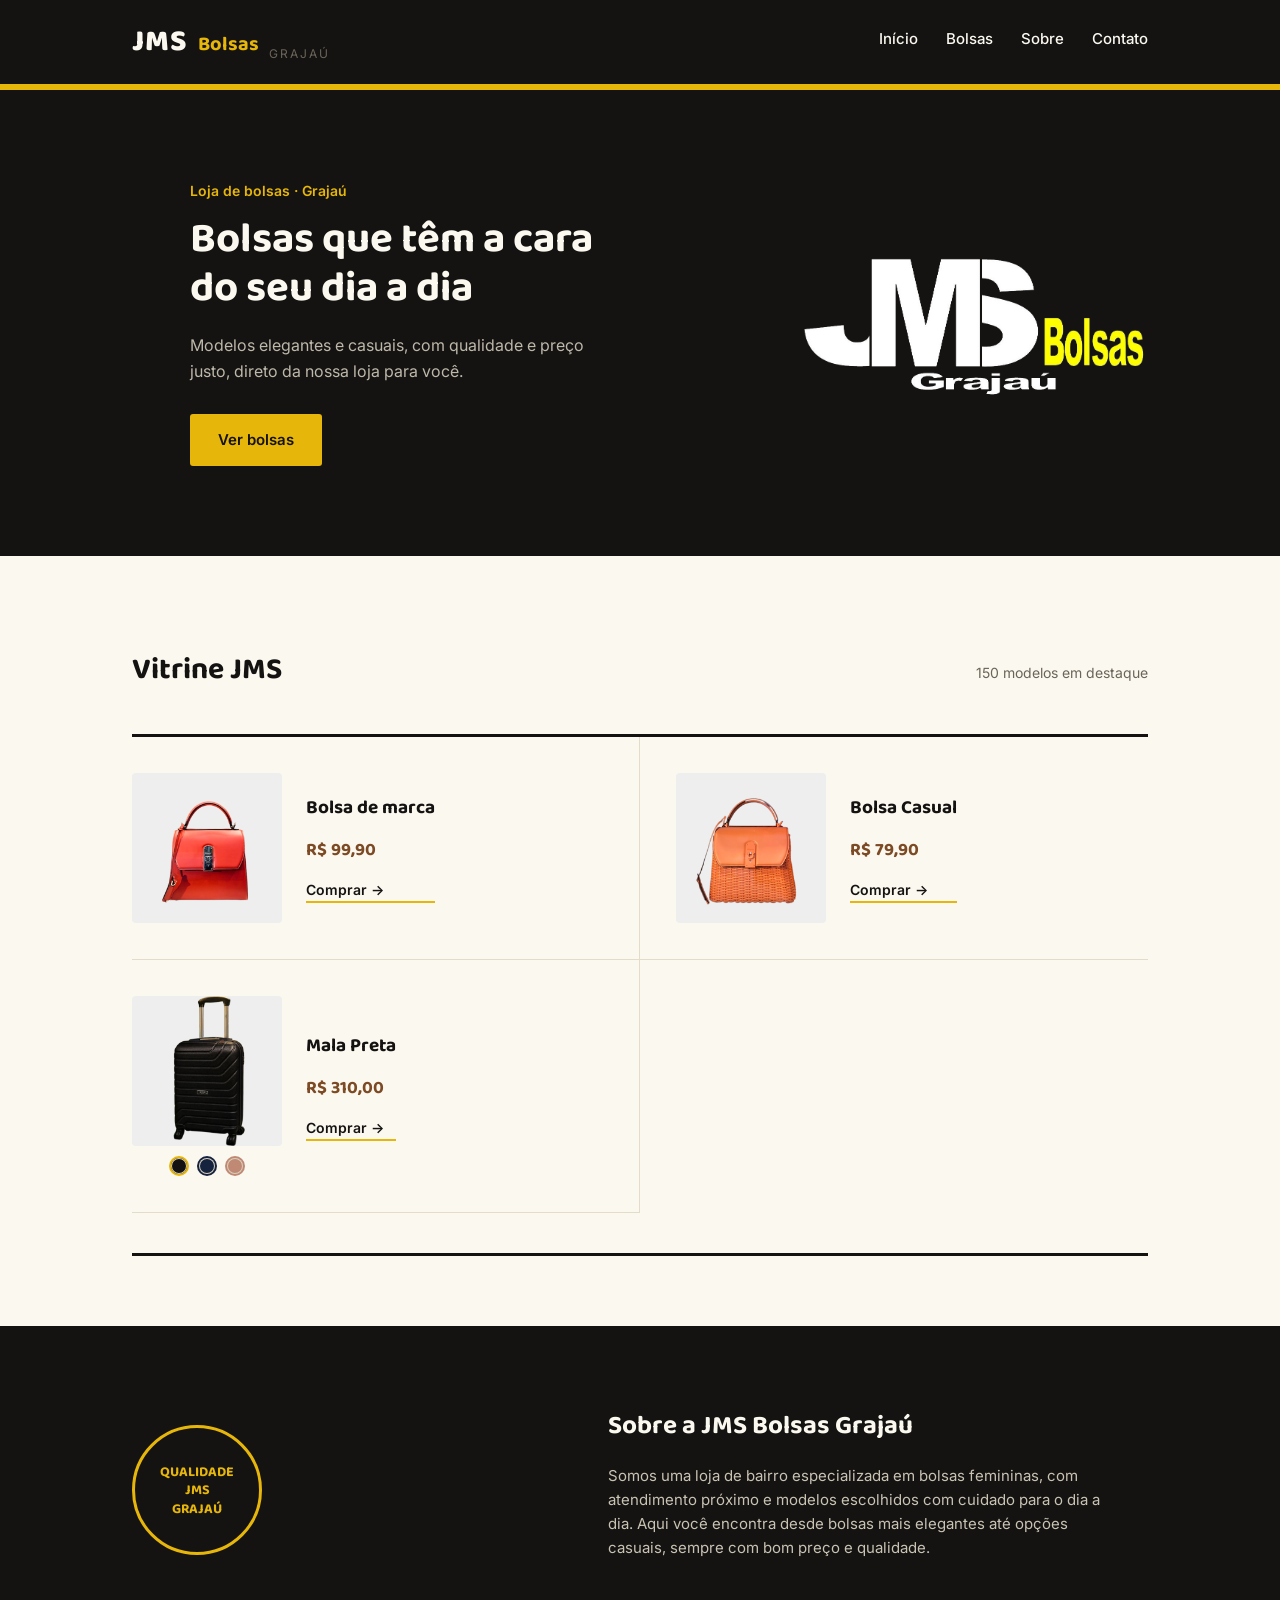
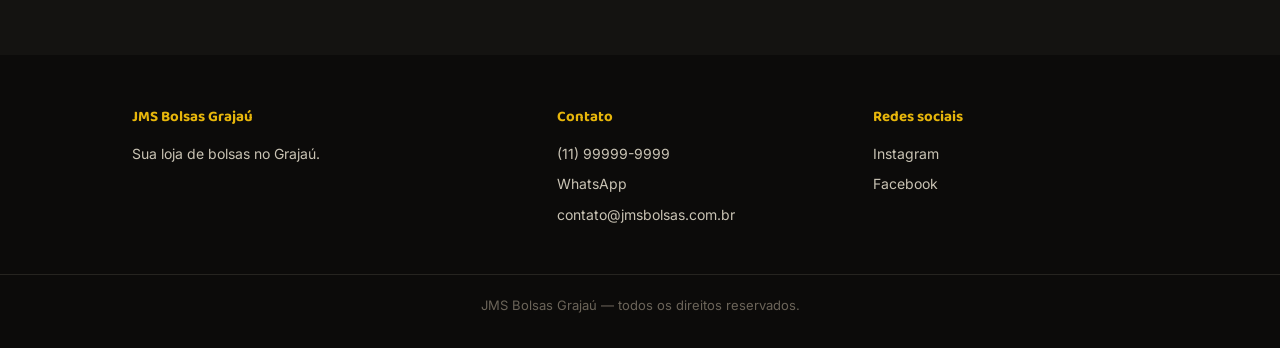
==== trabalho de dev web/loja.html @ b39724e3 "Add files via upload" ====
<!DOCTYPE html>
    <html lang="pt-br">
    <head>
    <meta charset="UTF-8">
    <meta name="viewport" content="width=device-width, initial-scale=1.0">
    <title>JMS Bolsas Grajaú</title>
    <link rel="shortcut icon" href="imagens/favicon-192.png" type="image/x-icon">
    <link rel="preconnect" href="https://fonts.googleapis.com">
    <link href="https://fonts.googleapis.com/css2?family=Baloo+2:wght@500;700;800&family=Inter:wght@400;500;600&display=swap" rel="stylesheet">
    <style>

        :root{
            --preto: #141311;
            --amarelo: #E7B60B;
            --amarelo-claro: #F4CE3A;
            --creme: #FBF8EF;
            --couro: #7C4A24;
            --texto: #2A2621;
            --texto-suave: #6B6459;
        }

        *{ box-sizing: border-box; }

        html{ scroll-behavior: smooth; }

        body{
            margin: 0;
            background: var(--creme);
            color: var(--texto);
            font-family: 'Inter', sans-serif;
            line-height: 1.6;
        }

        h1, h2, h3{
            font-family: 'Baloo 2', sans-serif;
            margin: 0;
            color: var(--preto);
        }

        a{ color: inherit; }

        .wrap{
            max-width: 1080px;
            margin: 0 auto;
            padding: 0 32px;
        }

        /* ---------- HEADER ---------- */

        header{
            background: var(--preto);
            border-bottom: 6px solid var(--amarelo);
        }

        .header-inner{
            display: flex;
            align-items: center;
            justify-content: space-between;
            padding: 18px 32px;
            max-width: 1080px;
            margin: 0 auto;
        }

        .marca{
            display: flex;
            align-items: baseline;
            gap: 10px;
        }

        .marca .jms{
            font-family: 'Baloo 2', sans-serif;
            font-weight: 800;
            font-size: 30px;
            color: var(--creme);
            letter-spacing: 1px;
        }

        .marca .bolsas{
            font-family: 'Baloo 2', sans-serif;
            font-weight: 700;
            font-size: 20px;
            color: var(--amarelo);
        }

        .marca .grajau{
            font-size: 12px;
            color: var(--texto-suave);
            letter-spacing: 2px;
            align-self: flex-end;
            margin-bottom: 3px;
        }

        nav{
            display: flex;
            gap: 28px;
        }

        nav a{
            color: var(--creme);
            text-decoration: none;
            font-size: 15px;
            font-weight: 500;
            padding-bottom: 4px;
            border-bottom: 2px solid transparent;
            transition: border-color .2s;
        }

        nav a:hover{ border-color: var(--amarelo); }

        .menu-toggle{ display: none; }

        /* ---------- HERO ---------- */

        .hero{
            background: var(--preto);
            display: grid;
            grid-template-columns: 1.1fr 1fr;
            align-items: stretch;
        }

        .hero-texto{
            padding: 90px 32px 90px 0;
            max-width: 480px;
            margin-left: auto;
            display: flex;
            flex-direction: column;
            justify-content: center;
        }

        .hero-texto p.tag{
            color: var(--amarelo);
            font-size: 14px;
            font-weight: 600;
            margin: 0 0 14px;
        }

        .hero-texto h1{
            color: var(--creme);
            font-size: 42px;
            line-height: 1.15;
        }

        .hero-texto p.desc{
            color: #BEB8AA;
            font-size: 16px;
            margin: 20px 0 30px;
            max-width: 400px;
        }

        .btn{
            display: inline-block;
            background: var(--amarelo);
            color: var(--preto);
            font-weight: 600;
            font-size: 15px;
            padding: 14px 28px;
            border-radius: 3px;
            text-decoration: none;
            width: fit-content;
            transition: background .2s;
        }

        .btn:hover{ background: var(--amarelo-claro); }

        .hero-foto{
            position: relative;
            overflow: hidden;
            display: flex;
            align-items: center;
            justify-content: center;
            padding: 40px;
        }

        .hero-foto img{
            width: 100%;
            max-width: 420px;
            height: auto;
            object-fit: contain;
            display: block;
            filter: saturate(1.05);
        }

        /* ---------- VITRINE ---------- */

        .vitrine{
            padding: 90px 0 70px;
        }

        .vitrine-topo{
            display: flex;
            justify-content: space-between;
            align-items: baseline;
            margin-bottom: 10px;
        }

        .vitrine-topo h2{ font-size: 30px; }

        .vitrine-topo span{
            color: var(--texto-suave);
            font-size: 14px;
        }

        .prateleira{
            border-top: 3px solid var(--preto);
            margin-top: 40px;
        }

        .produtos{
            display: grid;
            grid-template-columns: repeat(2, 1fr);
            gap: 0;
        }

        .produto{
            display: flex;
            gap: 24px;
            padding: 36px 0;
            border-bottom: 1px solid #E3DCC9;
        }

        .produto:nth-child(odd){ border-right: 1px solid #E3DCC9; padding-right: 36px; }
        .produto:nth-child(even){ padding-left: 36px; }

        .produto .foto-wrap{
            display: flex;
            flex-direction: column;
            align-items: center;
            gap: 10px;
            flex-shrink: 0;
        }

        .produto .foto{
            width: 150px;
            height: 150px;
            flex-shrink: 0;
            border-radius: 4px;
            overflow: hidden;
            background: #eee;
        }

        .produto .foto img{
            width: 100%;
            height: 100%;
            object-fit: contain;
            display: block;
        }

        .cores{
            display: flex;
            gap: 8px;
        }

        .cor-opcao{
            width: 20px;
            height: 20px;
            border-radius: 50%;
            padding: 0;
            cursor: pointer;
            border: 2px solid transparent;
            box-shadow: 0 0 0 1px #D8D0BC inset;
            transition: border-color .15s;
        }

        .cor-opcao:hover{ border-color: var(--amarelo-claro); }

        .cor-opcao.ativa{ border-color: var(--amarelo); }

        .produto .info{
            display: flex;
            flex-direction: column;
            justify-content: center;
        }

        .produto .info h3{
            font-size: 19px;
            margin-bottom: 6px;
        }

        .produto .info .preco{
            font-family: 'Baloo 2', sans-serif;
            color: var(--couro);
            font-weight: 700;
            font-size: 18px;
            margin: 6px 0 14px;
        }

        .produto .info a{
            font-size: 14px;
            font-weight: 600;
            color: var(--preto);
            text-decoration: none;
            border-bottom: 2px solid var(--amarelo);
        }

        .prateleira-fim{
            border-top: 3px solid var(--preto);
        }

        /* ---------- SOBRE ---------- */

        .sobre{
            background: var(--preto);
            color: var(--creme);
            padding: 80px 0;
        }

        .sobre .wrap{
            display: grid;
            grid-template-columns: 1fr 1.3fr;
            gap: 60px;
            align-items: center;
        }

        .sobre .selo{
            width: 130px;
            height: 130px;
            border: 3px solid var(--amarelo);
            border-radius: 50%;
            display: flex;
            align-items: center;
            justify-content: center;
            text-align: center;
            font-family: 'Baloo 2', sans-serif;
            color: var(--amarelo);
            font-size: 14px;
            font-weight: 700;
            line-height: 1.3;
            padding: 10px;
        }

        .sobre h2{
            color: var(--creme);
            font-size: 26px;
            margin-bottom: 16px;
        }

        .sobre p{
            color: #C9C3B4;
            font-size: 15px;
            max-width: 520px;
        }

        /* ---------- FOOTER ---------- */

        footer{
            background: #0C0B0A;
            color: #C9C3B4;
            padding: 50px 0 24px;
        }

        footer .wrap{
            display: grid;
            grid-template-columns: 1.4fr 1fr 1fr;
            gap: 40px;
        }

        footer h3{
            color: var(--amarelo);
            font-size: 15px;
            margin-bottom: 14px;
        }

        footer p, footer a{
            font-size: 14px;
            color: #C9C3B4;
            text-decoration: none;
            display: block;
            margin-bottom: 8px;
        }

        footer .copy{
            text-align: center;
            font-size: 13px;
            color: #6B6459;
            margin-top: 40px;
            padding-top: 20px;
            border-top: 1px solid #262420;
        }

        /* ---------- RESPONSIVO ---------- */

        @media (max-width: 800px){
            .header-inner{ padding: 16px 20px; }
            nav{ display: none; }
            .wrap{ padding: 0 20px; }

            .hero{ grid-template-columns: 1fr; }
            .hero-texto{ margin: 0; max-width: 100%; padding: 50px 0 40px; }
            .hero-texto h1{ font-size: 32px; }
            .hero-foto{ height: 280px; }

            .vitrine{ padding: 60px 0 40px; }
            .produtos{ grid-template-columns: 1fr; }
            .produto:nth-child(odd){ border-right: none; padding-right: 0; border-bottom: 1px solid #E3DCC9; }
            .produto:nth-child(even){ padding-left: 0; }

            .sobre .wrap{ grid-template-columns: 1fr; text-align: center; justify-items: center; }

            footer .wrap{ grid-template-columns: 1fr; gap: 28px; text-align: center; }
        }

    </style>
</head>
<body>

<header>
  <div class="header-inner">
    <div class="marca">
      <span class="jms">JMS</span>
      <span class="bolsas">Bolsas</span>
      <span class="grajau">GRAJAÚ</span>
    </div>
    <nav>
      <a href="#inicio">Início</a>
      <a href="#vitrine">Bolsas</a>
      <a href="#sobre">Sobre</a>
      <a href="#contato">Contato</a>
    </nav>
  </div>
</header>

<section class="hero" id="inicio">
  <div class="hero-texto">
    <p class="tag">Loja de bolsas · Grajaú</p>
    <h1>Bolsas que têm a cara do seu dia a dia</h1>
    <p class="desc">Modelos elegantes e casuais, com qualidade e preço justo, direto da nossa loja para você.</p>
    <a href="#vitrine" class="btn">Ver bolsas</a>
  </div>
  <div class="hero-foto">
    <img src="imagens/jms_bolsas_logo_transparente.png" alt="Bolsa de marca JMS Bolsas">
  </div>
</section>

<section class="vitrine" id="vitrine">
  <div class="wrap">
    <div class="vitrine-topo">
      <h2>Vitrine JMS</h2>
      <span>150 modelos em destaque</span>
    </div>

    <div class="prateleira"></div>
    <div class="produtos">

      <div class="produto">
        <div class="foto">
          <img src="imagens/bolsa_marca_S" alt="Bolsa de marca">
        </div>
        <div class="info">
          <h3>Bolsa de marca</h3>
          <p class="preco">R$ 99,90</p>
          <a href="#contato">Comprar &rarr;</a>
        </div>
      </div>

      <div class="produto">
        <div class="foto">
          <img src="imagens/bolsa_casual_S.png" alt="Bolsa casual">
        </div>
        <div class="info">
          <h3>Bolsa Casual</h3>
          <p class="preco">R$ 79,90</p>
          <a href="#contato">Comprar &rarr;</a>
        </div>
      </div>

      <div class="produto">
        <div class="foto-wrap">
          <div class="foto">
            <img src="imagens/mala_preta_S.png" alt="Mala Preta" id="foto-mala">
          </div>
          <div class="cores" data-target="foto-mala" data-nome="nome-mala">
            <button class="cor-opcao ativa" style="background:#141311" data-img="imagens/mala_preta_S.png" data-nome="Mala Preta" title="Preto"></button>
            <button class="cor-opcao" style="background:#16233F" data-img="imagens/mala_azul_S.png" data-nome="Mala Azul" title="Azul escuro"></button>
            <button class="cor-opcao" style="background:#C08974" data-img="imagens/mala_rosa_S.png" data-nome="Mala Rosa" title="Rosa"></button>
          </div>
        </div>
        <div class="info">
          <h3 id="nome-mala">Mala Preta</h3>
          <p class="preco">R$ 310,00</p>
          <a href="#contato">Comprar &rarr;</a>
        </div>
      </div>

    </div>
    <div class="prateleira prateleira-fim"></div>
  </div>
</section>

<section class="sobre" id="sobre">
  <div class="wrap">
    <div class="selo">QUALIDADE<br>JMS<br>GRAJAÚ</div>
    <div>
      <h2>Sobre a JMS Bolsas Grajaú</h2>
      <p>Somos uma loja de bairro especializada em bolsas femininas, com atendimento próximo e modelos escolhidos com cuidado para o dia a dia. Aqui você encontra desde bolsas mais elegantes até opções casuais, sempre com bom preço e qualidade.</p>
    </div>
  </div>
</section>

<footer id="contato">
  <div class="wrap">
    <div>
      <h3>JMS Bolsas Grajaú</h3>
      <p>Sua loja de bolsas no Grajaú.</p>
    </div>
    <div>
      <h3>Contato</h3>
      <a href="tel:+5511999999999">(11) 99999-9999</a>
      <a href="https://wa.me/5511999999999" target="_blank" rel="noopener">WhatsApp</a>
      <a href="mailto:contato@jmsbolsas.com.br">contato@jmsbolsas.com.br</a>
    </div>
    <div>
      <h3>Redes sociais</h3>
      <a href="https://www.instagram.com/jmsgrajau/" target="_blank" rel="noopener">Instagram</a>
      <a href="#" target="_blank" rel="noopener">Facebook</a>
    </div>
  </div>
  <p class="copy">JMS Bolsas Grajaú — todos os direitos reservados.</p>
</footer>

<script>
  document.querySelectorAll('.cores').forEach(function(grupo){
    var img = document.getElementById(grupo.getAttribute('data-target'));
    var nomeEl = document.getElementById(grupo.getAttribute('data-nome'));
    grupo.querySelectorAll('.cor-opcao').forEach(function(botao){
      botao.addEventListener('click', function(){
        img.src = botao.getAttribute('data-img');
        if (nomeEl) nomeEl.textContent = botao.getAttribute('data-nome');
        grupo.querySelectorAll('.cor-opcao').forEach(function(b){ b.classList.remove('ativa'); });
        botao.classList.add('ativa');
      });
    });
  });
</script>
</body>
</html>
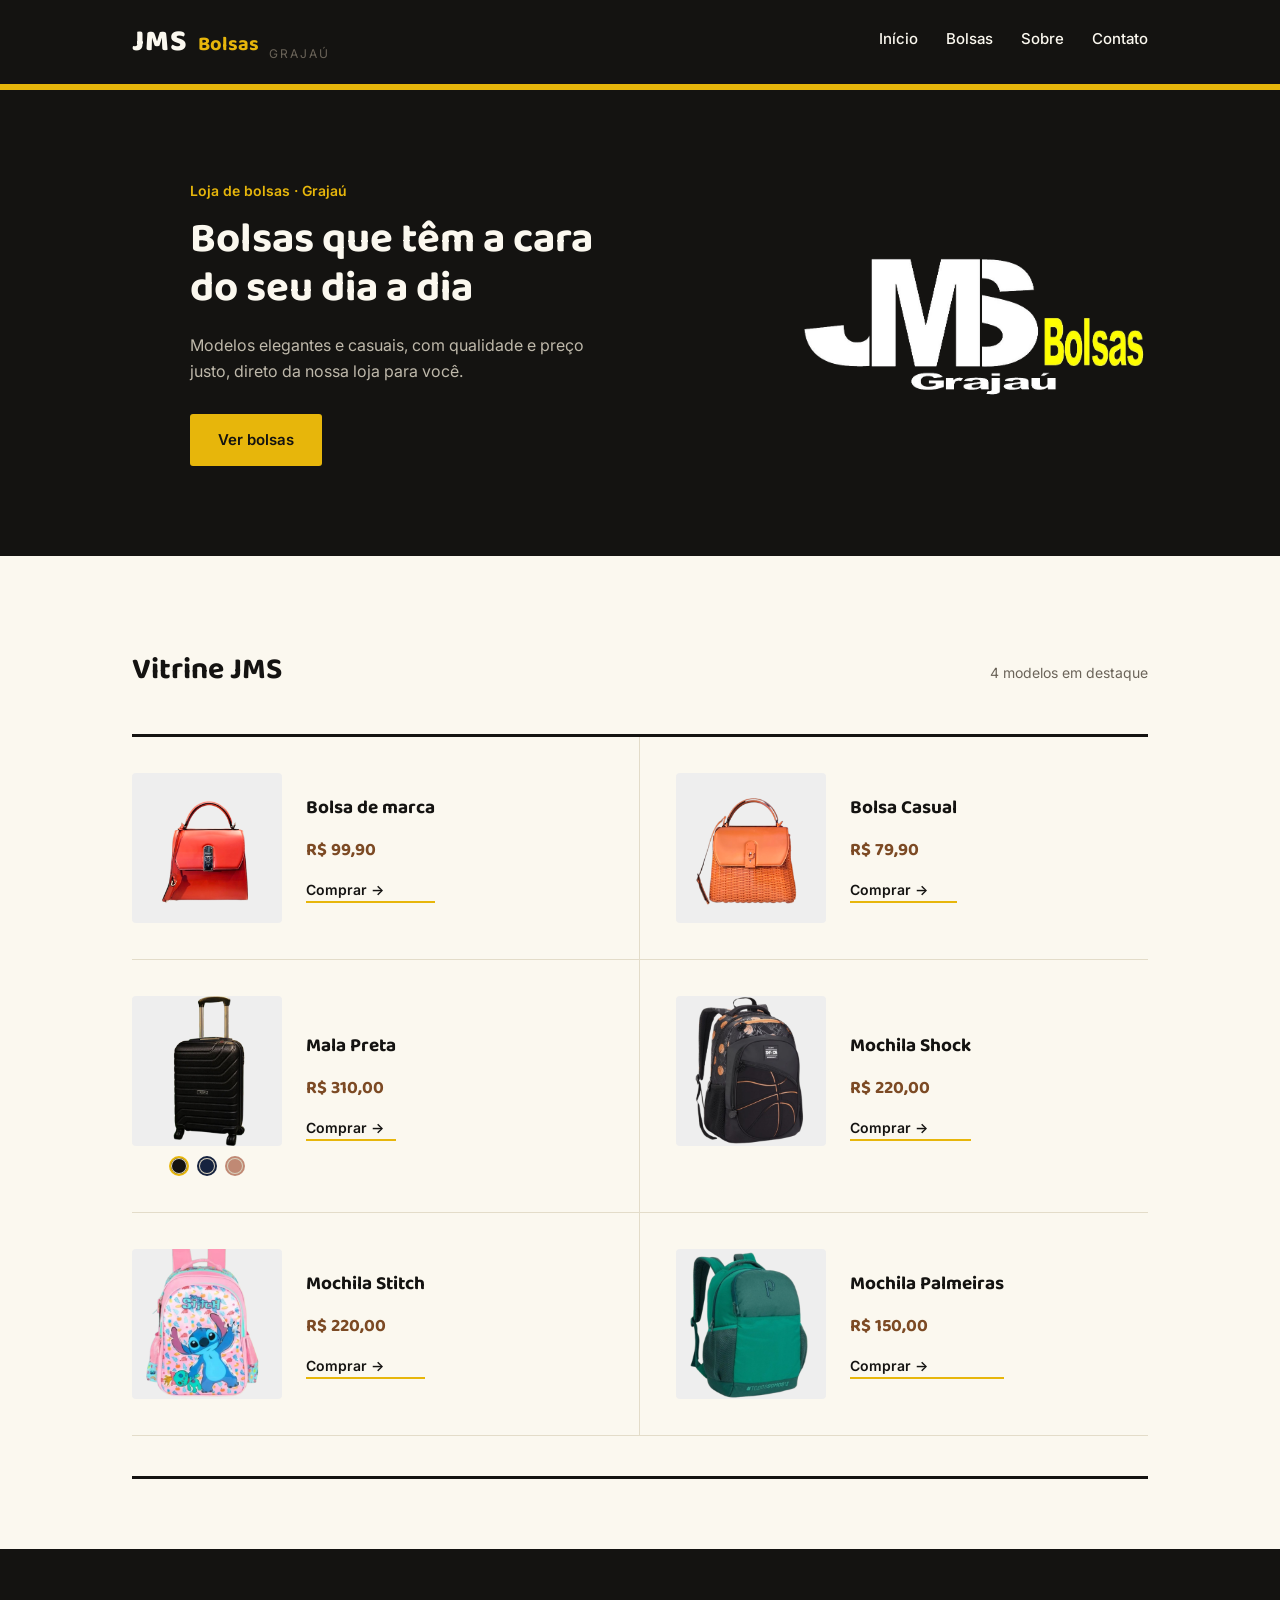
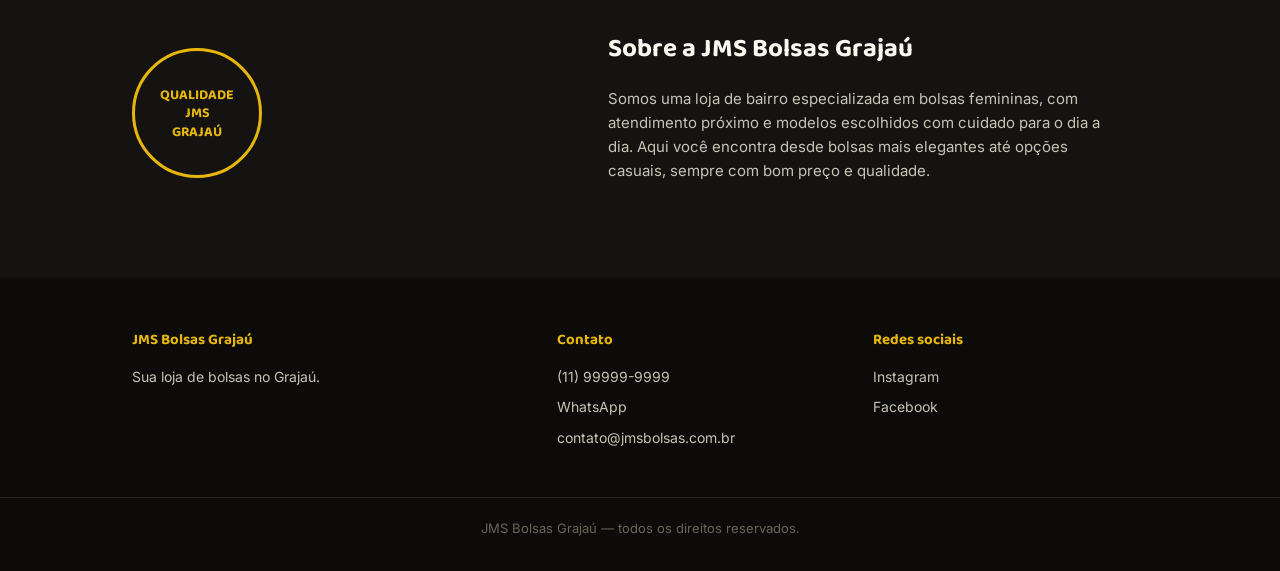
==== commit c584b4e6: "Adicionado produtos Adicionado alguns novos modelos de produtos" ====
--- a/trabalho de dev web/loja.html
+++ b/trabalho de dev web/loja.html
@@ -435,7 +435,7 @@
   <div class="wrap">
     <div class="vitrine-topo">
       <h2>Vitrine JMS</h2>
-      <span>150 modelos em destaque</span>
+      <span>4 modelos em destaque</span>
     </div>
 
     <div class="prateleira"></div>
@@ -480,6 +480,40 @@
           <a href="#contato">Comprar &rarr;</a>
         </div>
       </div>
+
+        <div class="produto">
+        <div class="foto">
+          <img src="imagens/Mochila_shock_S.png" alt="Mochila Shock">
+        </div>
+        <div class="info">
+          <h3>Mochila Shock</h3>
+          <p class="preco">R$ 220,00</p>
+          <a href="#contato">Comprar &rarr;</a>
+        </div>
+      </div>
+
+        <div class="produto">
+        <div class="foto">
+          <img src="imagens/Mochila_stitch_S.png" alt="Mochila Stitch">
+        </div>
+        <div class="info">
+          <h3>Mochila Stitch</h3>
+          <p class="preco">R$ 220,00</p>
+          <a href="#contato">Comprar &rarr;</a>
+        </div>
+      </div>
+
+       <div class="produto">
+        <div class="foto">
+          <img src="imagens/Mochila_palmeiras_S.png" alt="Mochila Palmeiras">
+        </div>
+        <div class="info">
+          <h3>Mochila Palmeiras</h3>
+          <p class="preco">R$ 150,00</p>
+          <a href="#contato">Comprar &rarr;</a>
+        </div>
+      </div>
+
 
     </div>
     <div class="prateleira prateleira-fim"></div>
